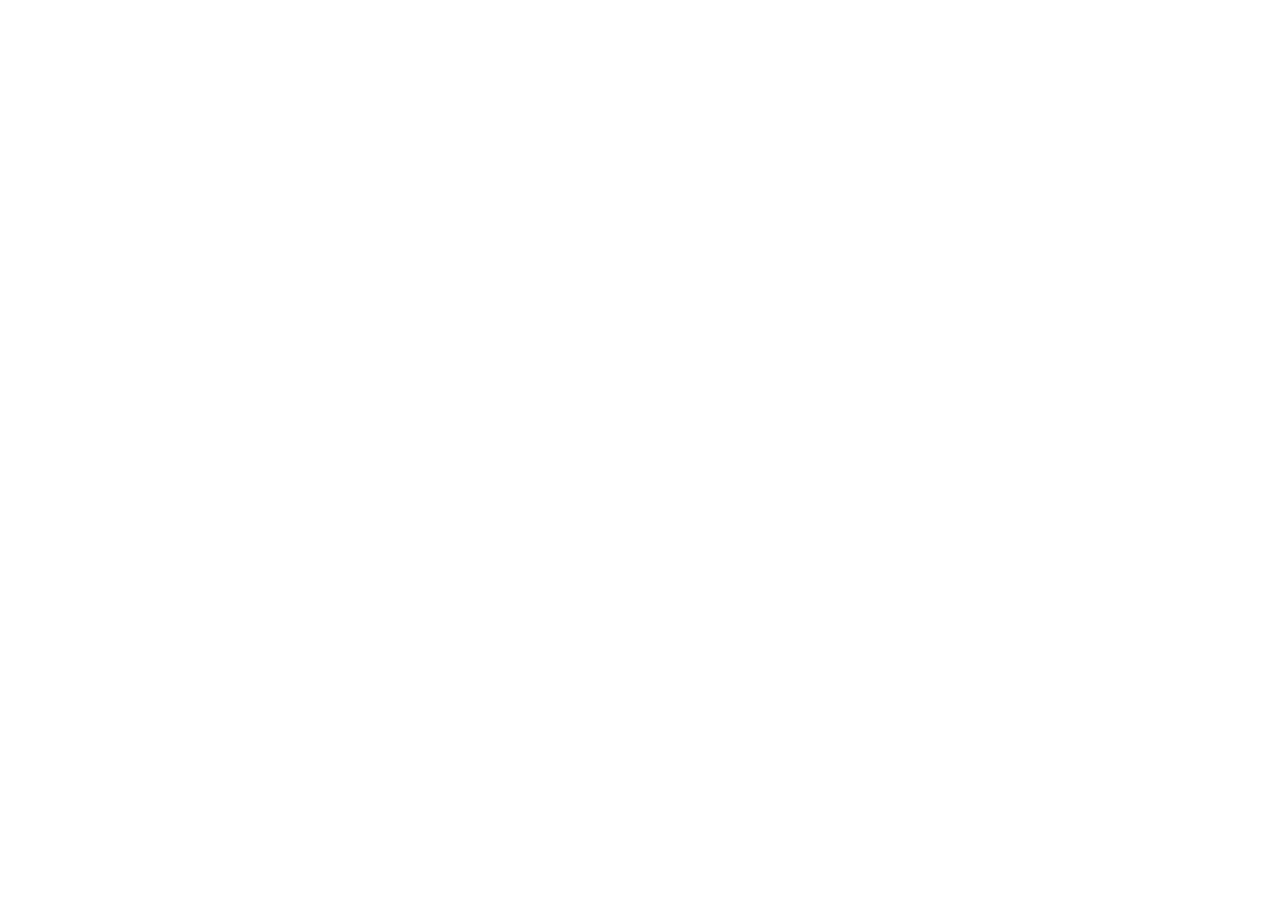
==== index.html @ 84455bc0 "Add files via upload" ====
<!DOCTYPE html>
<html lang="en">
<head>
    <meta charset="UTF-8">
    <meta name="viewport" content="width=device-width, initial-scale=1.0">
    <title>MediLink</title>
    <link rel="icon" href="html5.png" type="image/x-icon">
</head>
<body>
  
</body>
</html>
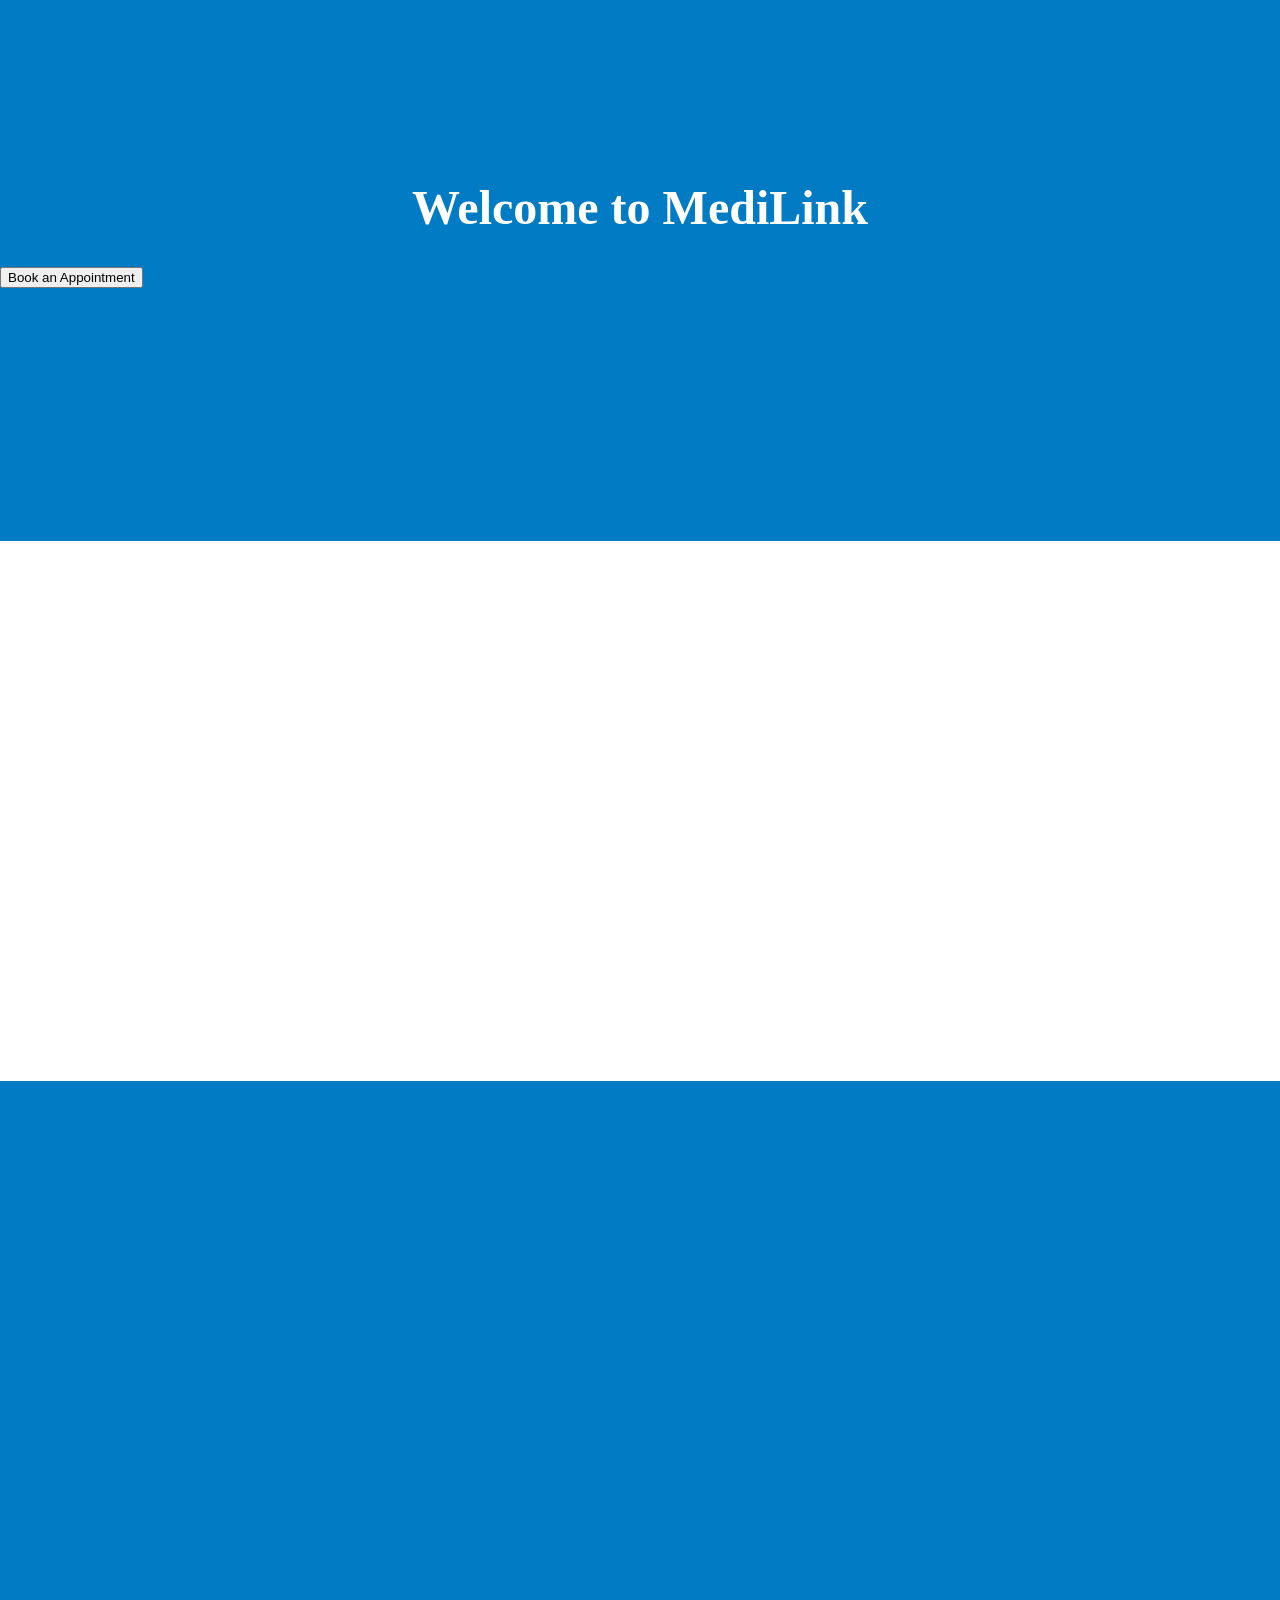
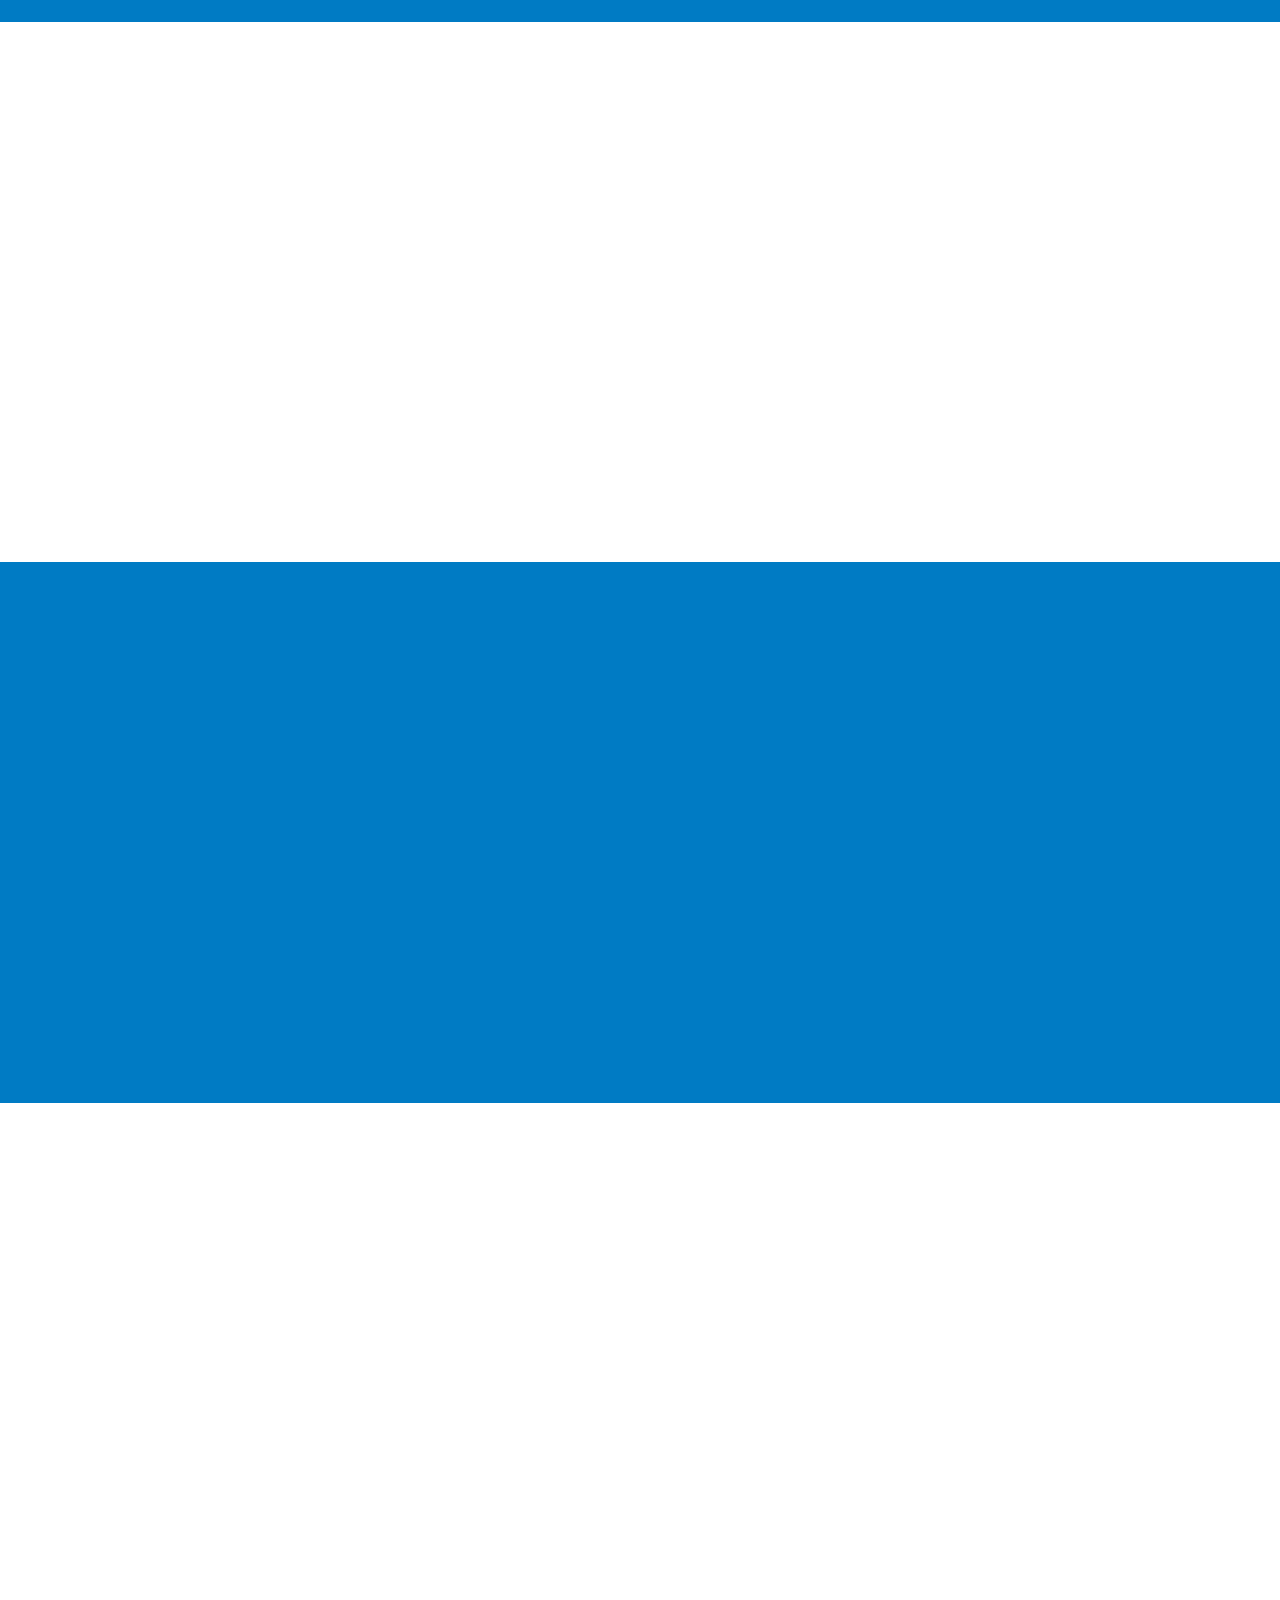
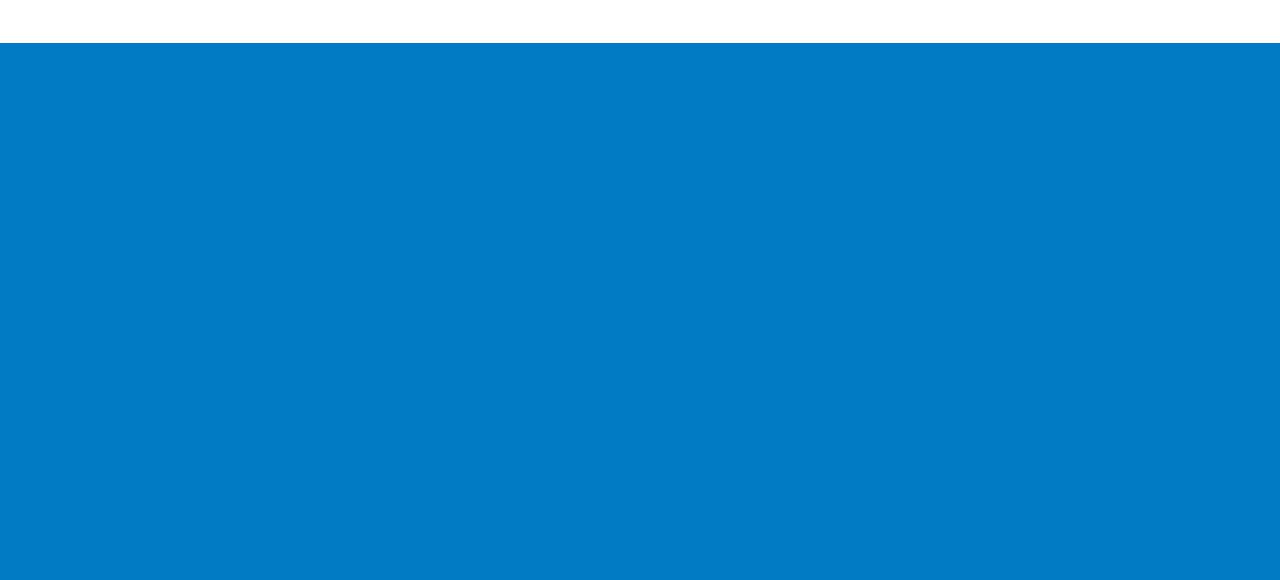
==== commit a4c4cf7d: "Add files via upload" ====
--- a/index.html
+++ b/index.html
@@ -4,9 +4,16 @@
     <meta charset="UTF-8">
     <meta name="viewport" content="width=device-width, initial-scale=1.0">
     <title>MediLink</title>
-    <link rel="icon" href="html5.png" type="image/x-icon">
+    <link rel="icon" href="logo.png" type="image/x-icon">
 </head>
 <body>
+<link rel="stylesheet" href="background.css"></link>
+
+  <h1>Welcome to MediLink</h1>
   
+<button onclick="window.location.href='appointment.html'" class="button">Book an Appointment</button>
+
+
+
 </body>
 </html>
--- a/background.css
+++ b/background.css
@@ -0,0 +1,28 @@
+body{
+    background-image: linear-gradient(
+        to bottom,
+        #007BC4 0%,
+        #007BC4 14.3%,
+        white 14.3%,
+        white 28.6%,
+        #007BC4 28.6%,
+        #007BC4 42.9%,
+        white 42.9%,
+        white 57.2%,
+        #007BC4 57.2%,
+        #007BC4 71.5%,
+        white 71.5%,
+        white 85.8%,
+        #007BC4 85.8%,
+        #007BC4 100%
+    );
+    min-height: 400vh;
+    margin: 0;
+}
+
+body h1 {
+    text-align: center;
+    color: white;
+    font-size: 3em;
+    margin-top: 20vh;
+    }
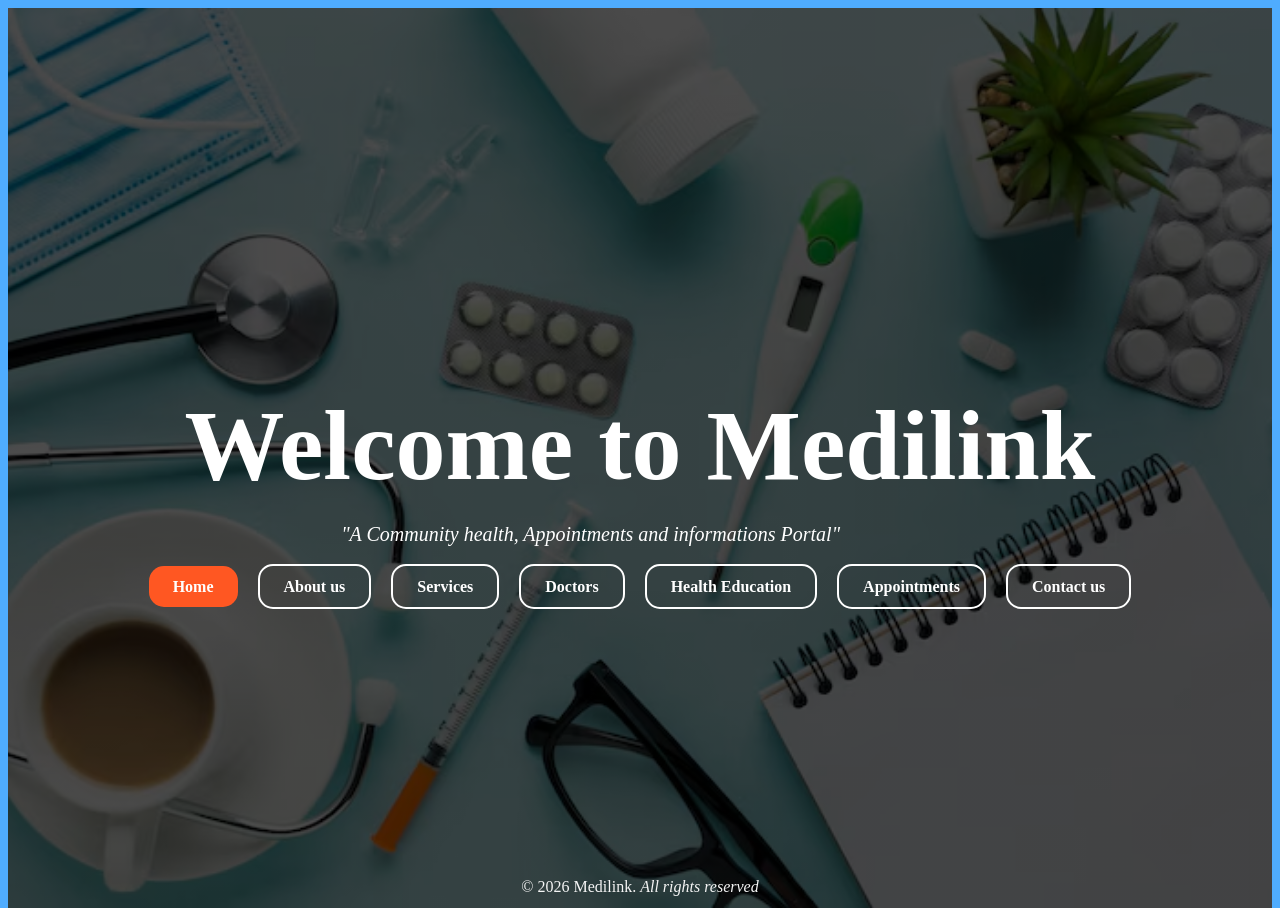
==== commit 95e66b40: "Add files via upload" ====
--- a/index.html
+++ b/index.html
@@ -1,19 +1,31 @@
 <!DOCTYPE html>
 <html lang="en">
 <head>
-    <meta charset="UTF-8">
-    <meta name="viewport" content="width=device-width, initial-scale=1.0">
-    <title>MediLink</title>
-    <link rel="icon" href="logo.png" type="image/x-icon">
+  <meta charset="UTF-8">
+  <meta name="viewport" content="width=device-width, initial-scale=1.0">
+  <title>Home</title>
+  <link rel="icon" href="logo.png">
+  <link rel="stylesheet" href="index.css">
 </head>
-<body>
-<link rel="stylesheet" href="background.css"></link>
+  
+<body style="background-color: #4facfe;">
+  <header class="hero-section">
+    <div class="hero-content">
+    <h1>Welcome to Medilink</h1>
+    <p><em>"A Community health, Appointments and informations Portal"</em></p>
+    <div class="hero-buttons">
+    <a href="#" class="btn btn-primary">Home</a>
+    <a href="about.html" class="btn btn-secondary">About us</a>
+    <a href="services.html" class="btn btn-secondary">Services</a>
+    <a href="doctors.html" class="btn btn-secondary">Doctors</a>
+    <a href="healtheducation.html" class="btn btn-secondary">Health Education</a>
+    <a href="appointment.html" class="btn btn-secondary">Appointments</a>
+    <a href="contactus.html" class="btn btn-secondary">Contact us</a>
+    </div>
+    </div>
+  </header>
 
-  <h1>Welcome to MediLink</h1>
-  
-<button onclick="window.location.href='appointment.html'" class="button">Book an Appointment</button>
-
-
+<footer> &copy;  2026 Medilink. <em>  All rights reserved</em> </footer>
 
 </body>
 </html>
--- a/index.css
+++ b/index.css
@@ -0,0 +1,48 @@
+.hero-section{
+    background-image: linear-gradient(rgba(0,0,0,0.7), rgba(0,0,0,0.7)),url('med.jpg');
+    background-size:cover;
+    background-position: center;
+    height: 100vh;
+    display: flex;
+    align-items: center;
+    justify-content: center;
+    text-align: center;
+    color: white;
+}
+
+.hero-content h1{
+    margin-bottom:1rem;
+    font-size: 100px;
+}
+
+.hero-content p{
+    font-size: 1.25rem;
+    margin-bottom: 2rem;
+    max-width: 600px;
+    font-size: 20px;
+    text-align:center   ;
+    margin-left: 150px;
+}
+
+.btn{
+    padding: 0.75rem 1.5rem;
+    text-decoration: none;
+    border-radius: 15px;
+    font-weight: bold;
+    margin:0 0.5rem;
+}
+
+.btn:hover{
+    transform:translateY(-10px);
+    box-shadow:0 10px 20px rgba(0,0,0,0.6);
+    border-radius:10px;
+}
+
+.btn-primary {background-color : #ff5722; color: white;}
+.btn-secondary{ background-color :transparent; border:2px solid white; color:white;}
+
+footer{
+    text-align: center;
+    margin-top: -30px;
+    color : whitesmoke;
+}
